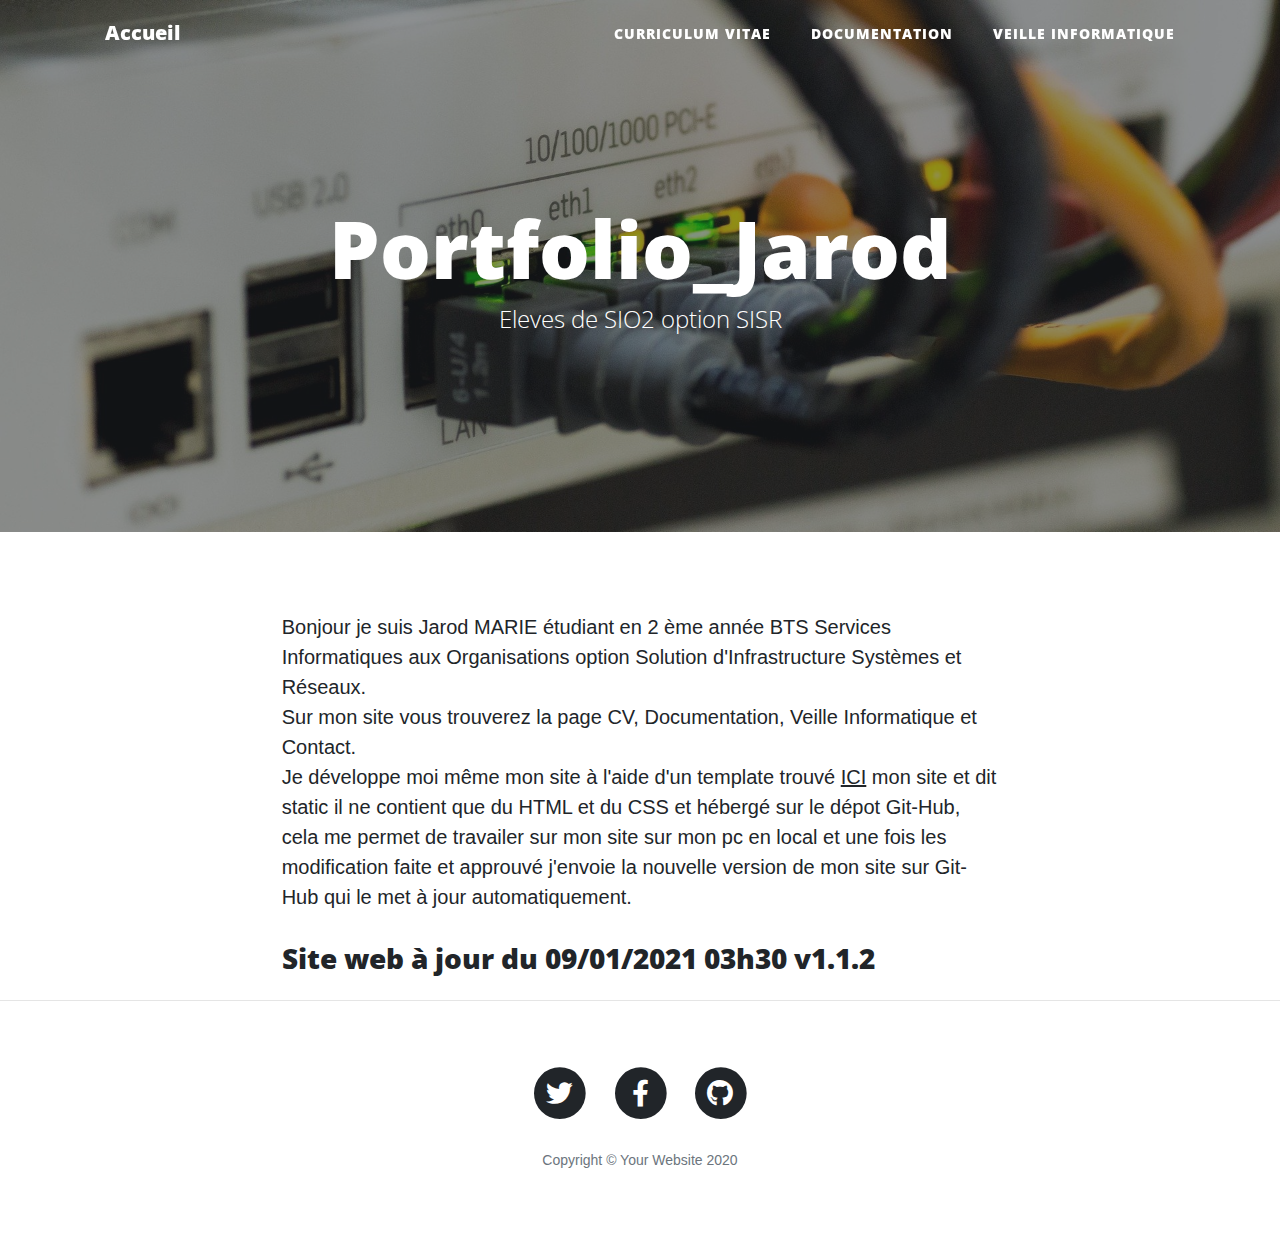
==== index.html @ 8f1a5a25 "1st upload" ====
<!DOCTYPE html>
<html lang="fr">

<head>

  <meta charset="utf-8">
  <meta name="viewport" content="width=device-width, initial-scale=1, shrink-to-fit=no">
  <meta name="description" content="">
  <meta name="author" content="">

  <title>Portfolio_Jarod_Marie</title>

  <!-- Bootstrap core CSS -->
  <link href="vendor/bootstrap/css/bootstrap.min.css" rel="stylesheet">

  <!-- Custom fonts for this template -->
  <link href="vendor/fontawesome-free/css/all.min.css" rel="stylesheet" type="text/css">
  <link href='https://fonts.googleapis.com/css?family=Lora:400,700,400italic,700italic' rel='stylesheet' type='text/css'>
  <link href='https://fonts.googleapis.com/css?family=Open+Sans:300italic,400italic,600italic,700italic,800italic,400,300,600,700,800' rel='stylesheet' type='text/css'>

  <!-- Custom styles for this template -->
  <link href="css/clean-blog.min.css" rel="stylesheet">

</head>

<body>

  <!-- Navigation -->
  <nav class="navbar navbar-expand-lg navbar-light fixed-top" id="mainNav">
    <div class="container">
      <a class="navbar-brand" href="index.html">Accueil</a>
      <button class="navbar-toggler navbar-toggler-right" type="button" data-toggle="collapse" data-target="#navbarResponsive" aria-controls="navbarResponsive" aria-expanded="false" aria-label="Toggle navigation">
        Menu
        <i class="fas fa-bars"></i>
      </button>
      <div class="collapse navbar-collapse" id="navbarResponsive">
        <ul class="navbar-nav ml-auto">
          <li class="nav-item">
            <a class="nav-link" href="cv.html">Curriculum Vitae</a>
          </li>
          <li class="nav-item">
            <a class="nav-link" href="documentation.html">Documentation</a>
          </li>
          <li class="nav-item">
            <a class="nav-link" href="veille_tech.html">Veille informatique</a>
          </li>
          <!--
          <li class="nav-item">
            <a class="nav-link" href="en_cours_de_développement.html">Contact</a>
          </li> -->
        </ul>
      </div>
    </div>
  </nav>

  <!-- Page Header -->
  <header class="masthead" style="background-image: url('img/network_img.jpg')">
    <div class="overlay"></div>
    <div class="container">
      <div class="row">
        <div class="col-lg-8 col-md-10 mx-auto">
          <div class="site-heading">
            <h1>Portfolio_Jarod</h1>
            <span class="subheading">Eleves de SIO2 option SISR</span>
          </div>
        </div>
      </div>
    </div>
  </header>

  <!-- Main Content -->
  <div class="container">
    <div class="row">
      <div class="col-lg-8 col-md-10 mx-auto">
        <div class="post-preview">
          <!-- Presentation personnel-->
            <p>Bonjour je suis Jarod MARIE étudiant en 2 ème année BTS Services Informatiques aux Organisations
              option Solution d'Infrastructure Systèmes et Réseaux.
              </br>
              Sur mon site vous trouverez la page CV, Documentation, Veille Informatique et Contact.
              </br>
              Je développe moi même mon site à l'aide d'un template trouvé <a href="https://github.com/startbootstrap/startbootstrap-clean-blog" target="_blank">ICI</a>
              mon site et dit static il ne contient que du HTML et du CSS et hébergé sur le dépot Git-Hub, 
              cela me permet de travailer sur mon site sur mon pc en local et une fois les modification faite 
              et approuvé j'envoie la nouvelle version de mon site sur Git-Hub qui le met à jour automatiquement.
            </p>
            <h3>Site web à jour du 09/01/2021 03h30 v1.1.2</h3>
<!--
        <-- Petit rectangle ->
          <a href="§§§§§§§§§"> <-- §§§§ remplacer par le nom du fichier html->
            <h2 class="post-title">Comment je développe mon site</h2>
          </a>
            <p class="post-meta">Poster par <a href="cv.html">Jarod Marie </a>06/11/2020</p>
        </div>
          <hr>
        <-- Pager ->
          <div class="clearfix">
            <a class="btn btn-primary float-right" href="#">Lire la Page &rarr;</a>

-->








        </div>
      </div>
    </div>
  </div>

  <hr>

  <!-- Bas de page -->
  <footer>
    <div class="container">
      <div class="row">
        <div class="col-lg-8 col-md-10 mx-auto">
          <ul class="list-inline text-center">
            <li class="list-inline-item">
              <a href="https://twitter.com/EYuriJM" target="_blank">
                <span class="fa-stack fa-lg">
                  <i class="fas fa-circle fa-stack-2x"></i>
                  <i class="fab fa-twitter fa-stack-1x fa-inverse"></i>
                </span>
              </a>
            </li>
            <li class="list-inline-item">
              <a href="https://www.facebook.com/jarod.marie.7" target="_blank">
                <span class="fa-stack fa-lg">
                  <i class="fas fa-circle fa-stack-2x"></i>
                  <i class="fab fa-facebook-f fa-stack-1x fa-inverse"></i>
                </span>
              </a>
            </li>
            <li class="list-inline-item">
              <a href="https://github.com/EnVIL-Yuri" target="_blank">
                <span class="fa-stack fa-lg">
                  <i class="fas fa-circle fa-stack-2x"></i>
                  <i class="fab fa-github fa-stack-1x fa-inverse"></i>
                </span>
              </a>
            </li>
          </ul>
          <p class="copyright text-muted">Copyright &copy; Your Website 2020</p>
        </div>
      </div>
    </div>
  </footer>

  <!-- Bootstrap core JavaScript -->
  <script src="vendor/jquery/jquery.min.js"></script>
  <script src="vendor/bootstrap/js/bootstrap.bundle.min.js"></script>

  <!-- Custom scripts for this template -->
  <script src="js/clean-blog.min.js"></script>

</body>

</html>

<!-- Site pour les images libres de droit https://pixabay.com/fr/ -->
---- css/clean-blog.min.css ----
/*!
 * Start Bootstrap - Clean Blog v5.0.9 (https://startbootstrap.com/themes/clean-blog)
 * Copyright 2013-2020 Start Bootstrap
 * Licensed under MIT (https://github.com/StartBootstrap/startbootstrap-clean-blog/blob/master/LICENSE)
 */

body {
    font-size: 20px;
    color: #212529;
    font-family: Lora, 'Times New Roman', serif
}

p {
    line-height: 1.5;
    margin: 30px 0
}

p a {
    text-decoration: underline
}

h1, h2, h3, h4, h5, h6 {
    font-weight: 800;
    font-family: 'Open Sans', 'Helvetica Neue', Helvetica, Arial, sans-serif
}

a {
    color: #212529;
    transition: all .2s
}

a:focus, a:hover {
    color: #0085a1
}

blockquote {
    font-style: italic;
    color: #868e96
}

.section-heading {
    font-size: 36px;
    font-weight: 700;
    margin-top: 60px
}

.caption {
    font-size: 14px;
    font-style: italic;
    display: block;
    margin: 0;
    padding: 10px;
    text-align: center;
    border-bottom-right-radius: 5px;
    border-bottom-left-radius: 5px
}

::-moz-selection {
    color: #fff;
    background: #0085a1;
    text-shadow: none
}

::selection {
    color: #fff;
    background: #0085a1;
    text-shadow: none
}

img::-moz-selection {
    color: #fff;
    background: 0 0
}

img::selection {
    color: #fff;
    background: 0 0
}

img::-moz-selection {
    color: #fff;
    background: 0 0
}

#mainNav {
    position: absolute;
    border-bottom: 1px solid #e9ecef;
    background-color: #fff;
    font-family: 'Open Sans', 'Helvetica Neue', Helvetica, Arial, sans-serif
}

#mainNav .navbar-brand {
    font-weight: 800;
    color: #343a40
}

#mainNav .navbar-toggler {
    font-size: 12px;
    font-weight: 800;
    padding: 13px;
    text-transform: uppercase;
    color: #343a40
}

#mainNav .navbar-nav>li.nav-item>a {
    font-size: 14px;
    font-weight: 800;
    letter-spacing: 1px;
    text-transform: uppercase
}

@media only screen and (min-width:992px) {
    #mainNav {
        border-bottom: 1px solid transparent;
        background: 0 0
    }
    #mainNav .navbar-brand {
        padding: 10px 20px;
        color: #fff
    }
    #mainNav .navbar-brand:focus, #mainNav .navbar-brand:hover {
        color: rgba(255, 255, 255, .8)
    }
    #mainNav .navbar-nav>li.nav-item>a {
        padding: 10px 20px;
        color: #fff
    }
    #mainNav .navbar-nav>li.nav-item>a:focus, #mainNav .navbar-nav>li.nav-item>a:hover {
        color: rgba(255, 255, 255, .8)
    }
}

@media only screen and (min-width:992px) {
    #mainNav {
        transition: background-color .2s;
        transform: translate3d(0, 0, 0);
        -webkit-backface-visibility: hidden
    }
    #mainNav.is-fixed {
        position: fixed;
        top: -67px;
        transition: transform .2s;
        border-bottom: 1px solid #fff;
        background-color: rgba(255, 255, 255, .9)
    }
    #mainNav.is-fixed .navbar-brand {
        color: #212529
    }
    #mainNav.is-fixed .navbar-brand:focus, #mainNav.is-fixed .navbar-brand:hover {
        color: #0085a1
    }
    #mainNav.is-fixed .navbar-nav>li.nav-item>a {
        color: #212529
    }
    #mainNav.is-fixed .navbar-nav>li.nav-item>a:focus, #mainNav.is-fixed .navbar-nav>li.nav-item>a:hover {
        color: #0085a1
    }
    #mainNav.is-visible {
        transform: translate3d(0, 100%, 0)
    }
}

header.masthead {
    margin-bottom: 50px;
    background: no-repeat center center;
    background-color: #868e96;
    background-attachment: scroll;
    position: relative;
    background-size: cover
}

header.masthead .overlay {
    position: absolute;
    top: 0;
    left: 0;
    height: 100%;
    width: 100%;
    background-color: #212529;
    opacity: .5
}

header.masthead .page-heading, header.masthead .post-heading, header.masthead .site-heading {
    padding: 200px 0 150px;
    color: #fff
}

@media only screen and (min-width:768px) {
    header.masthead .page-heading, header.masthead .post-heading, header.masthead .site-heading {
        padding: 200px 0
    }
}

header.masthead .page-heading, header.masthead .site-heading {
    text-align: center
}

header.masthead .page-heading h1, header.masthead .site-heading h1 {
    font-size: 50px;
    margin-top: 0
}

header.masthead .page-heading .subheading, header.masthead .site-heading .subheading {
    font-size: 24px;
    font-weight: 300;
    line-height: 1.1;
    display: block;
    margin: 10px 0 0;
    font-family: 'Open Sans', 'Helvetica Neue', Helvetica, Arial, sans-serif
}

@media only screen and (min-width:768px) {
    header.masthead .page-heading h1, header.masthead .site-heading h1 {
        font-size: 80px
    }
}

header.masthead .post-heading h1 {
    font-size: 35px
}

header.masthead .post-heading .meta, header.masthead .post-heading .subheading {
    line-height: 1.1;
    display: block
}

header.masthead .post-heading .subheading {
    font-size: 24px;
    font-weight: 600;
    margin: 10px 0 30px;
    font-family: 'Open Sans', 'Helvetica Neue', Helvetica, Arial, sans-serif
}

header.masthead .post-heading .meta {
    font-size: 20px;
    font-weight: 300;
    font-style: italic;
    font-family: Lora, 'Times New Roman', serif
}

header.masthead .post-heading .meta a {
    color: #fff
}

@media only screen and (min-width:768px) {
    header.masthead .post-heading h1 {
        font-size: 55px
    }
    header.masthead .post-heading .subheading {
        font-size: 30px
    }
}

.post-preview>a {
    color: #212529
}

.post-preview>a:focus, .post-preview>a:hover {
    text-decoration: none;
    color: #0085a1
}

.post-preview>a>.post-title {
    font-size: 30px;
    margin-top: 30px;
    margin-bottom: 10px
}

.post-preview>a>.post-subtitle {
    font-weight: 300;
    margin: 0 0 10px
}

.post-preview>.post-meta {
    font-size: 18px;
    font-style: italic;
    margin-top: 0;
    color: #868e96
}

.post-preview>.post-meta>a {
    text-decoration: none;
    color: #212529
}

.post-preview>.post-meta>a:focus, .post-preview>.post-meta>a:hover {
    text-decoration: underline;
    color: #0085a1
}

@media only screen and (min-width:768px) {
    .post-preview>a>.post-title {
        font-size: 36px
    }
}

.floating-label-form-group {
    font-size: 14px;
    position: relative;
    margin-bottom: 0;
    padding-bottom: .5em;
    border-bottom: 1px solid #dee2e6
}

.floating-label-form-group input, .floating-label-form-group textarea {
    font-size: 1.5em;
    position: relative;
    z-index: 1;
    padding: 0;
    resize: none;
    border: none;
    border-radius: 0;
    background: 0 0;
    box-shadow: none!important;
    font-family: Lora, 'Times New Roman', serif
}

.floating-label-form-group input::-webkit-input-placeholder, .floating-label-form-group textarea::-webkit-input-placeholder {
    color: #868e96;
    font-family: Lora, 'Times New Roman', serif
}

.floating-label-form-group label {
    font-size: .85em;
    line-height: 1.764705882em;
    position: relative;
    z-index: 0;
    top: 2em;
    display: block;
    margin: 0;
    transition: top .3s ease, opacity .3s ease;
    opacity: 0
}

.floating-label-form-group .help-block {
    margin: 15px 0
}

.floating-label-form-group-with-value label {
    top: 0;
    opacity: 1
}

.floating-label-form-group-with-focus label {
    color: #0085a1
}

form .form-group:first-child .floating-label-form-group {
    border-top: 1px solid #dee2e6
}

footer {
    padding: 50px 0 65px
}

footer .list-inline {
    margin: 0;
    padding: 0
}

footer .copyright {
    font-size: 14px;
    margin-bottom: 0;
    text-align: center
}

.btn {
    font-size: 14px;
    font-weight: 800;
    padding: 15px 25px;
    letter-spacing: 1px;
    text-transform: uppercase;
    border-radius: 0;
    font-family: 'Open Sans', 'Helvetica Neue', Helvetica, Arial, sans-serif
}

.btn-primary {
    background-color: #0085a1;
    border-color: #0085a1
}

.btn-primary:active, .btn-primary:focus, .btn-primary:hover {
    color: #fff;
    background-color: #00657b!important;
    border-color: #00657b!important
}

.btn-lg {
    font-size: 16px;
    padding: 25px 35px
}

* {
    box-sizing: border-box;
  }
  
  body {
    font-family: Arial, Helvetica, sans-serif;
  }
  
  /* Float four columns side by side */
  .column {
    float: left;
    width: 23%;
    padding: 0 10px;
  }
  
  /* Remove extra left and right margins, due to padding in columns */
  .row {margin: 0 -5px;}
  
  /* Clear floats after the columns */
  .row:after {
    content: "";
    display: table;
    clear: both;
  }
  
  /* Style the counter cards */
  .card {
    box-shadow: 0 4px 8px 0 rgba(0, 0, 0, 0.2); /* this adds the "card" effect */
    padding: 16px;
    text-align: center;
    background-color: #f1f1f1;
  }
  
  /* Responsive columns - one column layout (vertical) on small screens */
  @media screen and (max-width: 600px) {
    .column {
      width: 100%;
      display: block;
      margin-bottom: 20px;
    }
  }
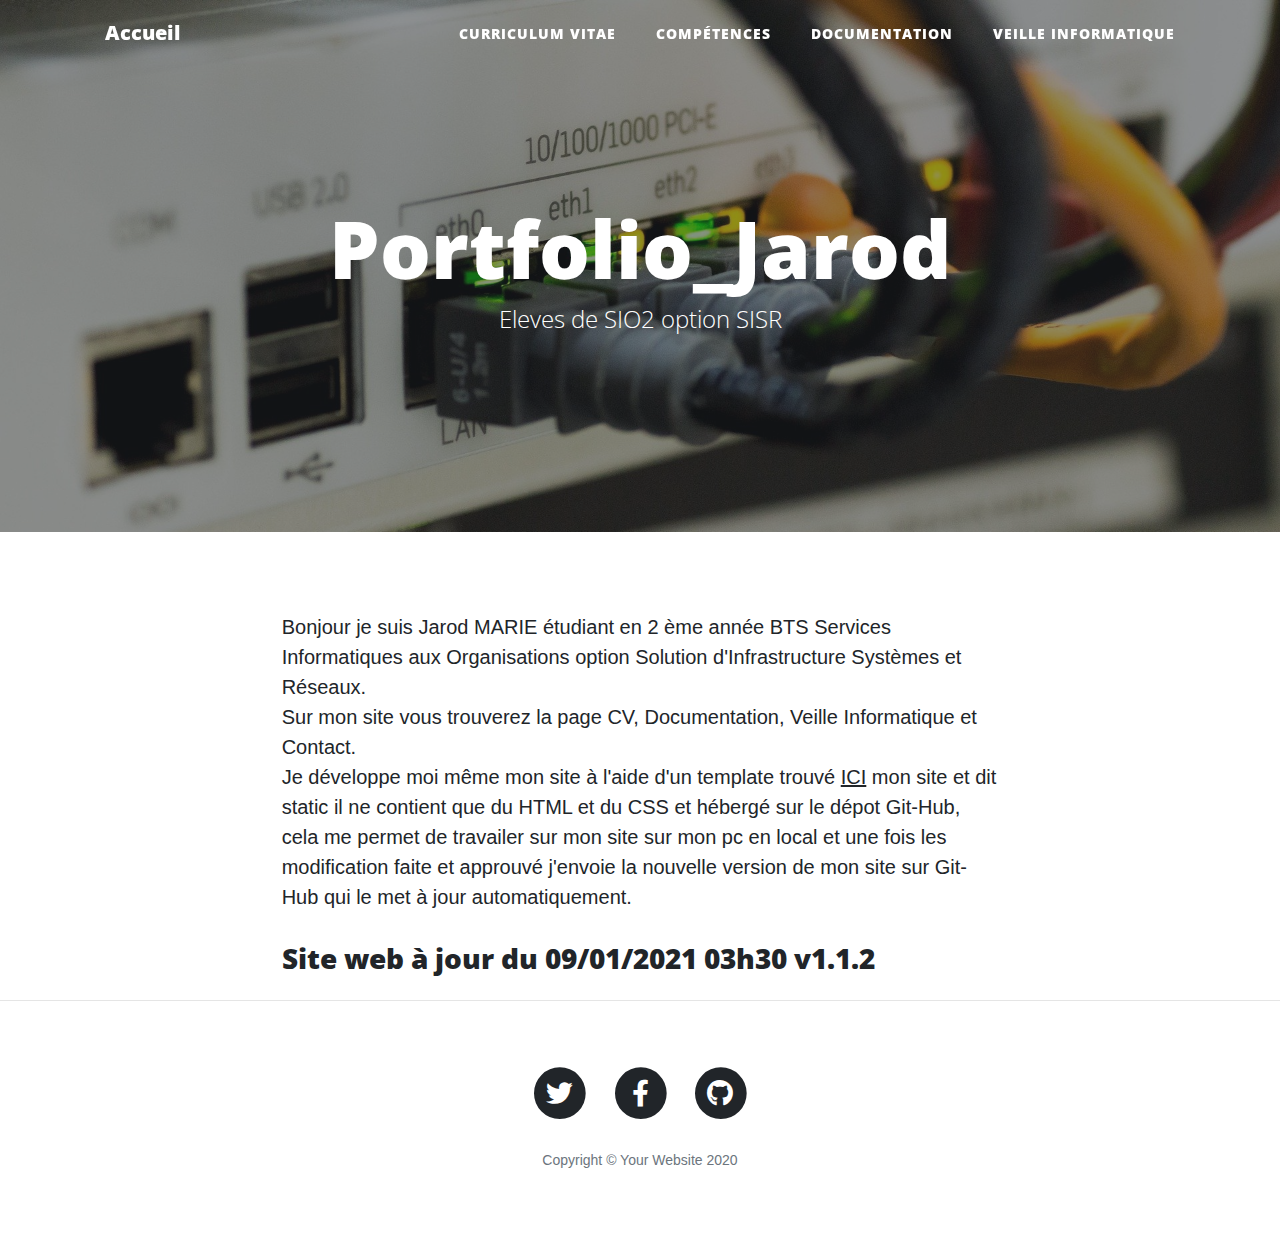
==== commit e2b6f167: "modif 2" ====
--- a/index.html
+++ b/index.html
@@ -37,6 +37,9 @@
         <ul class="navbar-nav ml-auto">
           <li class="nav-item">
             <a class="nav-link" href="cv.html">Curriculum Vitae</a>
+          </li>
+          <li class="nav-item">
+            <a class="nav-link" href="competence.html">Compétences</a>
           </li>
           <li class="nav-item">
             <a class="nav-link" href="documentation.html">Documentation</a>
